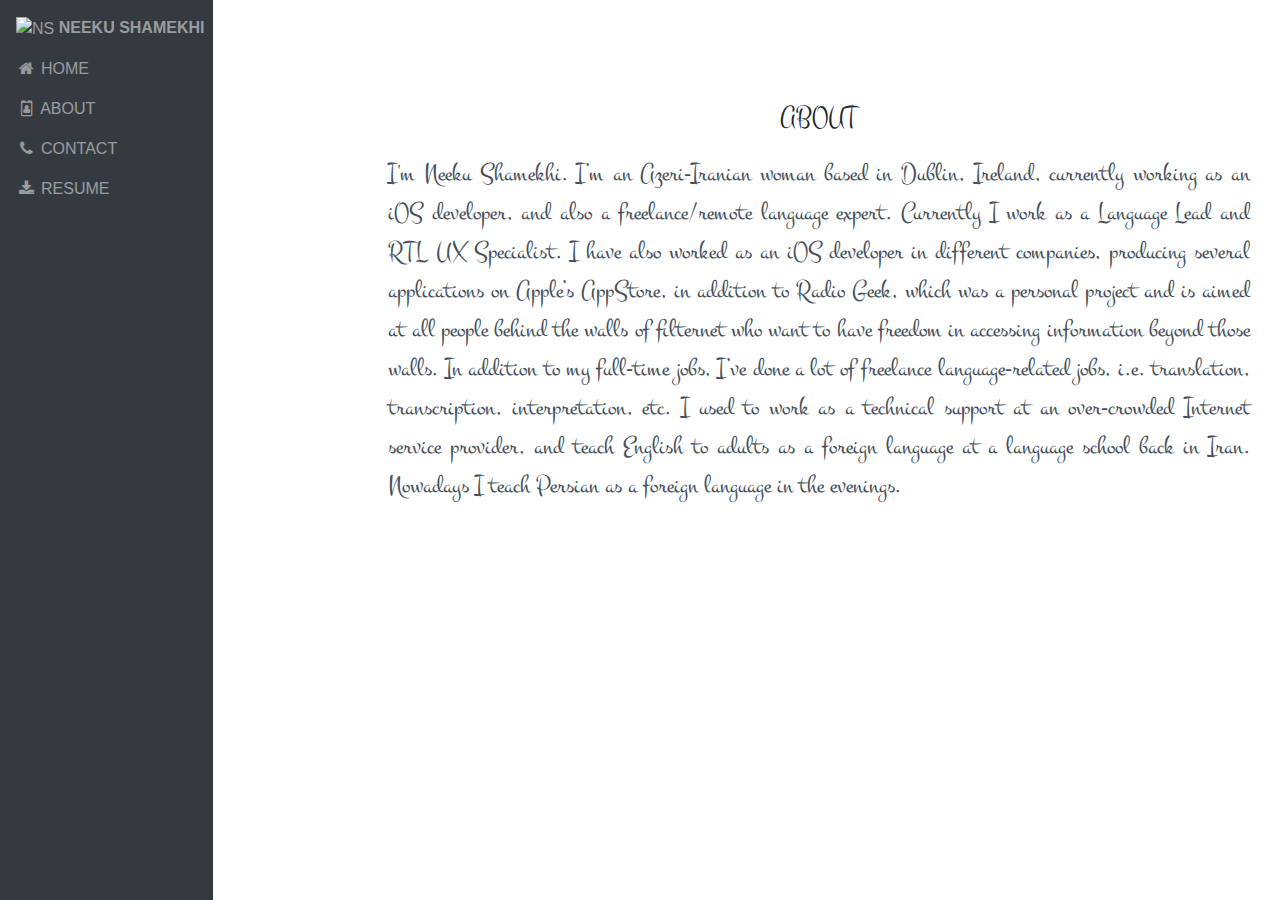
==== about.html @ 419eeb96 "updated the readme.md file and made a few changes to fix the broken background image, submit button," ====
<!DOCTYPE html>
<html lang="en">

<head>
	<meta charset="UTF-8">
	<meta name="viewport" content="width=device-width, initial-scale=1.0">
	<link rel="shortcut icon" href="assets/images/favicon.ico" type="image/x-icon">
	<link rel="stylesheet" id="theme_link"
		href="https://cdnjs.cloudflare.com/ajax/libs/bootswatch/4.3.1/materia/bootstrap.min.css">
	<link rel="stylesheet" href="https://stackpath.bootstrapcdn.com/bootstrap/4.5.0/css/bootstrap.min.css"
		type="text/css" />
	<link rel="stylesheet" href="https://stackpath.bootstrapcdn.com/font-awesome/4.7.0/css/font-awesome.min.css"
		type="text/css" />
	<link rel="stylesheet" href="https://cdnjs.cloudflare.com/ajax/libs/hover.css/2.3.1/css/hover-min.css"
		type="text/css" />
	<link rel="stylesheet" href="assets/css/style.css" type="text/css" />
	<title>Neeku Shamekhi</title>
</head>

<body>
	<!--Responsive Bootstrap navbar: https://www.codeply.com/go/Rgq96HykJ2/sidebar-that-changes-to-navbar -->
	<div class="container-fluid">
		<div class="row min-vh-100 flex-column flex-md-row">
			<aside class="col-12 col-md-2 p-0 bg-dark flex-shrink-1">
				<nav class="navbar navbar-expand navbar-dark bg-dark flex-md-column flex-row align-items-start py-2">
					<div class="collapse navbar-collapse ">
						<ul class="flex-md-column flex-row navbar-nav w-100 justify-content-between text-uppercase">
							<li class="nav-item">
								<a class="nav-link pl-0 text-nowrap" href="index.html"><img src="assets/images/favicon-32x32.png" alt="NS">
									<span class="font-weight-bold d-none d-md-inline">Neeku Shamekhi</span></a>
							</li>
							<li class="nav-item">
								<a class="nav-link pl-0" href="index.html"><i class="fa fa-home fa-fw" aria-hidden="true"></i>
									<span class="d-none d-md-inline">Home</span></a>
							</li>
							<li class="nav-item">
								<a class="nav-link pl-0" href="about.html"><i class="fa fa-id-badge fa-fw" aria-hidden="true"></i>
									<span class="d-none d-md-inline">About</span></a>
							</li>
							<li class="nav-item">
								<a class="nav-link pl-0" href="contact.html"><i class="fa fa-phone fa-fw" aria-hidden="true"></i>
									<span class="d-none d-md-inline">Contact</span></a>
							</li>
							<li class="nav-item">
								<a class="nav-link pl-0" href="assets/cv/neeku-s-cv.pdf"
									target="_blank"><i class="fa fa-download fa-fw" aria-hidden="true"></i>
									<span class="d-none d-md-inline">Resume</span></a>
							</li>
						</ul>
					</div>
				</nav>
			</aside>
			<main id="hero" class="page2 col bg-faded py-3 flex-grow-1">
                <section class="container-fluid">
                    <div class="row bg-color-contact">
						<div class="col">
							<h3 class="heading text-uppercase text-center">About</h3>
							<div class="text-justify">
                            <p>I'm Neeku Shamekhi. I’m an Azeri-Iranian woman based in Dublin, Ireland, currently working as an iOS developer, and also a freelance/remote language expert.
                            Currently I work as a Language Lead and RTL UX Specialist. I have also worked as an iOS developer in different companies, producing several applications on Apple’s AppStore, 
                            in addition to Radio Geek, which was a personal project and is aimed at all people behind the walls of filternet who want to have freedom in accessing information beyond those walls. 
                            In addition to my full-time jobs, I’ve done a lot of freelance language-related jobs, i.e. translation, transcription, interpretation, etc. 
                            I used to work as a technical support at an over-crowded Internet service provider, and teach English to adults as a foreign language at a language school back in Iran. 
                            Nowadays I teach Persian as a foreign language in the evenings.</p>
							</div>
						</div>
					</div>

				</section>
			</main>
		</div>
	</div>

</body>

</html>
---- assets/css/style.css ----
@import url('https://fonts.googleapis.com/css2?family=Montserrat:100,200,300,400,500,600,700|Montez:100,200,300,400,500');



#hero {
  width: 100%;
  height: 100vh;
  max-width: 100%;
  height: auto;
  display: block;
  background-size: cover;
}

@media (min-width: 992px) {
  #hero {
    padding-left: 160px;
  }
      .center-form {
    padding-top: 30px;
    min-height: 240px;
    margin: 0 auto;
    max-width: 50%;
}
}

#hero h1 {
  margin: 0;
  font-size: 64px;
  font-weight: 700;
  line-height: 56px;
  color: #45505b;
}

#hero p {
  color: #45505b;
  margin: 15px 0 0 0;
  font-size: 26px;
  font-family: "Montez", sans-serif;
}

#hero p span {
  color: #45505b;
  letter-spacing: 1px;
}

#hero .social-links {
  margin-top: 30px;
}

#hero .social-links a {
  font-size: 24px;
  display: inline-block;
  color: #45505b;
  line-height: 1;
  margin-right: 20px;
  transition: 0.3s;
}

#hero .social-links a:hover {
  color: #8e44ad;
}

@media (max-width: 992px) {
  #hero {
    text-align: center;
  }
  #hero h1 {
    font-size: 32px;
    line-height: 36px;
  }
  #hero p {
    margin-top: 10px;
    font-size: 20px;
    line-height: 24px;
  }
}

section {
  padding: 60px 0;
  overflow: hidden;
}


.icon {
    background: url('assets/images/apple-touch-icon.png');
    height: 20px;
    width: 20px;
    display: block;
}


/*---------------------------*/


section {
  padding: 60px 0;
  overflow: hidden;
}

.section-title {
  text-align: center;
  padding-bottom: 30px;
  text-shadow: 0 1px 0 black;
}

.section-title h2 {
  font-size: 32px;
  font-weight: bold;
  text-transform: uppercase;
  margin-bottom: 20px;
  padding-bottom: 20px;
  position: relative;
  color: #45505b;
}

.section-title h2::before {
  content: '';
  position: absolute;
  display: block;
  width: 120px;
  height: 1px;
  background: #ddd;
  bottom: 1px;
  left: calc(50% - 60px);
}

.section-title h2::after {
  content: '';
  position: absolute;
  display: block;
  width: 40px;
  height: 3px;
  background: #8e44ad;
  bottom: 0;
  left: calc(50% - 20px);
}

.section-title p {
  margin-bottom: 0;
}

.img-fluid {
  border-radius: 50%;
}


.about .content h3 {
  font-weight: 700;
  font-size: 26px;
  color: #728394;
}

.about .content ul {
  list-style: none;
  padding: 0;
}

.about .content ul li {
  padding-bottom: 10px;
}

.about .content ul i {
  font-size: 20px;
  padding-right: 2px;
  color: #8e44ad;
}


.heading {
    font-family: "Montez", sans-serif;
    font-weight: 300;
    margin-top: 25px;
    margin-bottom: 20px;
}

.center-form {
    padding-top: 10px;
    margin: 0 auto;
    max-width: 70%;
}

.button[type="submit"] {
    margin-top: 15px;
    margin-bottom: 20px;
}

/*------Images---*/
.page1 {
    background: url("../images/cliffs.jpg") center no-repeat;

}

.page2 {
    background: url("../images/chimney.jpg") center no-repeat;
} 


.page3 {
        background: 
    linear-gradient(
      to bottom,
      rgba(0, 0, 0, 0),
      rgba(0, 0, 0, 0.6)
    ),
    url("../images/forest.jpg"); /*
background: url("../images/forest.jpg") center no-repeat;*/
}
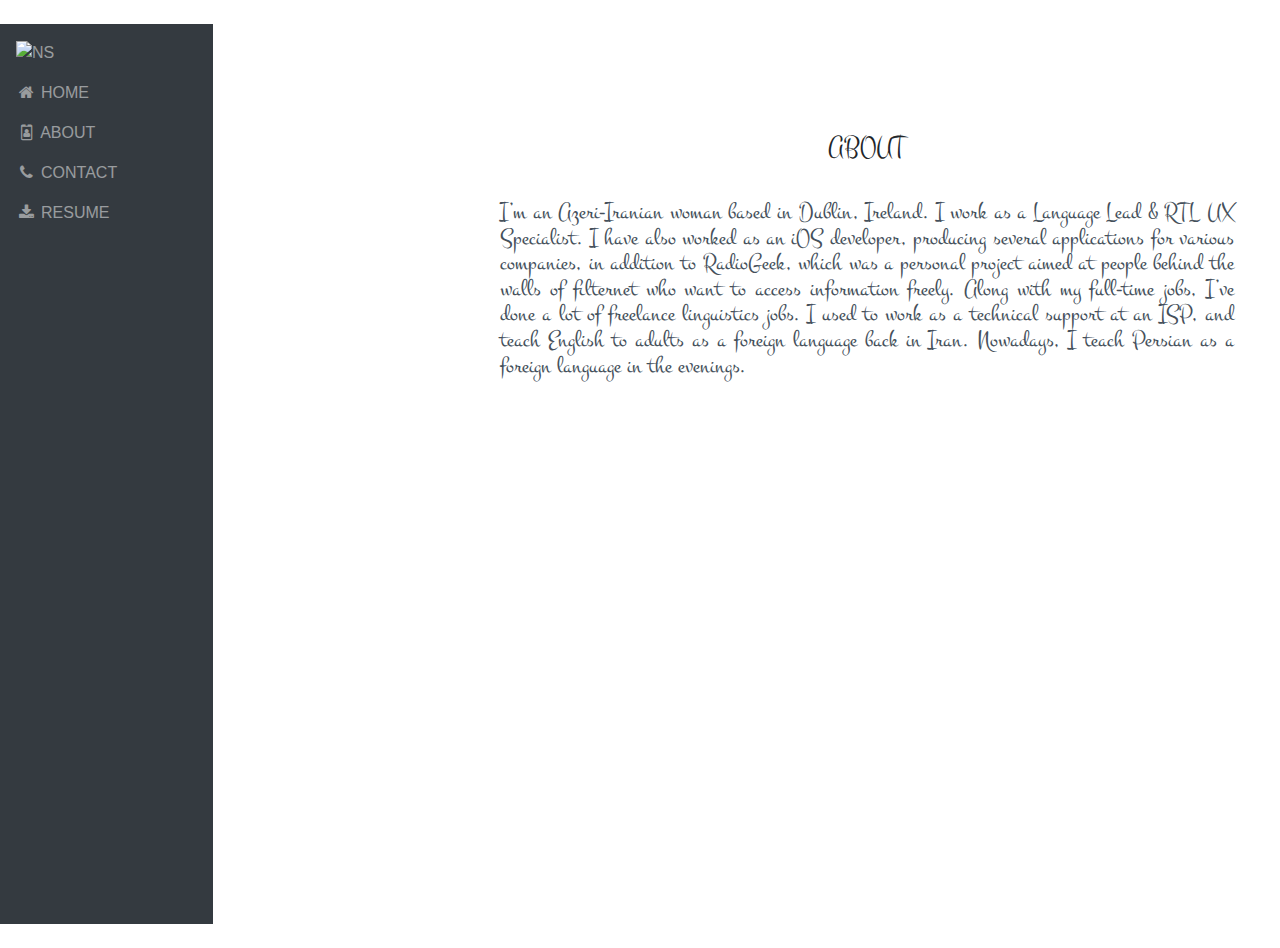
==== commit eb405536: "improved the css and about page" ====
--- a/about.html
+++ b/about.html
@@ -1,76 +1,81 @@
 <!DOCTYPE html>
 <html lang="en">
-
+​
 <head>
-	<meta charset="UTF-8">
-	<meta name="viewport" content="width=device-width, initial-scale=1.0">
-	<link rel="shortcut icon" href="assets/images/favicon.ico" type="image/x-icon">
-	<link rel="stylesheet" id="theme_link"
-		href="https://cdnjs.cloudflare.com/ajax/libs/bootswatch/4.3.1/materia/bootstrap.min.css">
-	<link rel="stylesheet" href="https://stackpath.bootstrapcdn.com/bootstrap/4.5.0/css/bootstrap.min.css"
-		type="text/css" />
-	<link rel="stylesheet" href="https://stackpath.bootstrapcdn.com/font-awesome/4.7.0/css/font-awesome.min.css"
-		type="text/css" />
-	<link rel="stylesheet" href="https://cdnjs.cloudflare.com/ajax/libs/hover.css/2.3.1/css/hover-min.css"
-		type="text/css" />
-	<link rel="stylesheet" href="assets/css/style.css" type="text/css" />
-	<title>Neeku Shamekhi</title>
+    <meta charset="UTF-8">
+    <meta name="viewport" content="width=device-width, initial-scale=1.0">
+    <link rel="shortcut icon" href="assets/images/favicon.ico" type="image/x-icon">
+    <link rel="stylesheet" id="theme_link"
+          href="https://cdnjs.cloudflare.com/ajax/libs/bootswatch/4.3.1/materia/bootstrap.min.css">
+    <link rel="stylesheet" href="https://stackpath.bootstrapcdn.com/bootstrap/4.5.0/css/bootstrap.min.css"
+          type="text/css"/>
+    <link rel="stylesheet" href="https://stackpath.bootstrapcdn.com/font-awesome/4.7.0/css/font-awesome.min.css"
+          type="text/css"/>
+    <link rel="stylesheet" href="https://cdnjs.cloudflare.com/ajax/libs/hover.css/2.3.1/css/hover-min.css"
+          type="text/css"/>
+    <link rel="stylesheet" href="assets/css/style.css" type="text/css"/>
+    <title>Neeku Shamekhi</title>
 </head>
-
+​
 <body>
-	<!--Responsive Bootstrap navbar: https://www.codeply.com/go/Rgq96HykJ2/sidebar-that-changes-to-navbar -->
-	<div class="container-fluid">
-		<div class="row min-vh-100 flex-column flex-md-row">
-			<aside class="col-12 col-md-2 p-0 bg-dark flex-shrink-1">
-				<nav class="navbar navbar-expand navbar-dark bg-dark flex-md-column flex-row align-items-start py-2">
-					<div class="collapse navbar-collapse ">
-						<ul class="flex-md-column flex-row navbar-nav w-100 justify-content-between text-uppercase">
-							<li class="nav-item">
-								<a class="nav-link pl-0 text-nowrap" href="index.html"><img src="assets/images/favicon-32x32.png" alt="NS">
-									<span class="font-weight-bold d-none d-md-inline">Neeku Shamekhi</span></a>
-							</li>
-							<li class="nav-item">
-								<a class="nav-link pl-0" href="index.html"><i class="fa fa-home fa-fw" aria-hidden="true"></i>
-									<span class="d-none d-md-inline">Home</span></a>
-							</li>
-							<li class="nav-item">
-								<a class="nav-link pl-0" href="about.html"><i class="fa fa-id-badge fa-fw" aria-hidden="true"></i>
-									<span class="d-none d-md-inline">About</span></a>
-							</li>
-							<li class="nav-item">
-								<a class="nav-link pl-0" href="contact.html"><i class="fa fa-phone fa-fw" aria-hidden="true"></i>
-									<span class="d-none d-md-inline">Contact</span></a>
-							</li>
-							<li class="nav-item">
-								<a class="nav-link pl-0" href="assets/cv/neeku-s-cv.pdf"
-									target="_blank"><i class="fa fa-download fa-fw" aria-hidden="true"></i>
-									<span class="d-none d-md-inline">Resume</span></a>
-							</li>
-						</ul>
-					</div>
-				</nav>
-			</aside>
-			<main id="hero" class="page2 col bg-faded py-3 flex-grow-1">
-                <section class="container-fluid">
-                    <div class="row bg-color-contact">
-						<div class="col">
-							<h3 class="heading text-uppercase text-center">About</h3>
-							<div class="text-justify">
-                            <p>I'm Neeku Shamekhi. I’m an Azeri-Iranian woman based in Dublin, Ireland, currently working as an iOS developer, and also a freelance/remote language expert.
-                            Currently I work as a Language Lead and RTL UX Specialist. I have also worked as an iOS developer in different companies, producing several applications on Apple’s AppStore, 
-                            in addition to Radio Geek, which was a personal project and is aimed at all people behind the walls of filternet who want to have freedom in accessing information beyond those walls. 
-                            In addition to my full-time jobs, I’ve done a lot of freelance language-related jobs, i.e. translation, transcription, interpretation, etc. 
-                            I used to work as a technical support at an over-crowded Internet service provider, and teach English to adults as a foreign language at a language school back in Iran. 
-                            Nowadays I teach Persian as a foreign language in the evenings.</p>
-							</div>
-						</div>
-					</div>
-
-				</section>
-			</main>
-		</div>
-	</div>
-
+<!--Responsive Bootstrap navigation bar: https://www.codeply.com/go/Rgq96HykJ2/sidebar-that-changes-to-navbar -->
+<div class="container-fluid">
+    <div class="row min-vh-100 flex-column flex-md-row">
+        <aside class="col-12 col-md-2 p-0 bg-dark flex-shrink-1">
+            <nav class="navbar navbar-expand navbar-dark bg-dark flex-md-column flex-row align-items-start py-2">
+                <div class="collapse navbar-collapse ">
+                    <ul class="flex-md-column flex-row navbar-nav w-100 justify-content-between text-uppercase">
+                        <li class="nav-item">
+                            <a class="nav-link pl-0 text-nowrap" href="index.html"><img
+                                    src="assets/images/favicon-32x32.png" alt="NS"></a>
+                        </li>
+                        <li class="nav-item">
+                            <a class="nav-link pl-0" href="index.html"><i class="fa fa-home fa-fw"
+                                                                          aria-hidden="true"></i>
+                                <span class="d-none d-md-inline">Home</span></a>
+                        </li>
+                        <li class="nav-item">
+                            <a class="nav-link pl-0" href="about.html"><i class="fa fa-id-badge fa-fw"
+                                                                          aria-hidden="true"></i>
+                                <span class="d-none d-md-inline">About</span></a>
+                        </li>
+                        <li class="nav-item">
+                            <a class="nav-link pl-0" href="contact.html"><i class="fa fa-phone fa-fw"
+                                                                            aria-hidden="true"></i>
+                                <span class="d-none d-md-inline">Contact</span></a>
+                        </li>
+                        <li class="nav-item">
+                            <a class="nav-link pl-0" href="assets/cv/neeku-s-cv.pdf"
+                               target="_blank"><i class="fa fa-download fa-fw" aria-hidden="true"></i>
+                                <span class="d-none d-md-inline">Resume</span></a>
+                        </li>
+                    </ul>
+                </div>
+            </nav>
+        </aside>
+        <!--------------------------------------------------- About Me Section ------------------------------->
+        <main id="hero" class="page2 col bg-faded py-3 flex-grow-1">
+            <section class="container-fluid">
+                <div class="row bg-color-contact">
+                    <div class="col">
+                        <h3 class="heading text-uppercase text-center">About</h3>
+                        <div class="text-justify">
+                            <p class="bg-white-opac">I’m an Azeri-Iranian woman based in Dublin, Ireland. I work as a Language Lead & RTL UX
+                                Specialist. I have also worked as an iOS developer, producing several applications for
+                                various companies,
+                                in addition to RadioGeek, which was a personal project aimed at people behind the walls
+                                of filternet who want to access information freely. Along with my full-time jobs, I’ve
+                                done a lot of freelance linguistics jobs. I used to work as a technical support at an
+                                ISP, and teach English to adults as a foreign language back in Iran. Nowadays, I teach
+                                Persian as a foreign language in the evenings.</p>
+                        </div>
+                    </div>
+                </div>
+            </section>
+        </main>
+    </div>
+</div>
+​
 </body>
-
-</html>+​
+</html>
--- a/assets/css/style.css
+++ b/assets/css/style.css
@@ -1,207 +1,161 @@
 @import url('https://fonts.googleapis.com/css2?family=Montserrat:100,200,300,400,500,600,700|Montez:100,200,300,400,500');
-
-
-
 #hero {
-  width: 100%;
-  height: 100vh;
-  max-width: 100%;
-  height: auto;
-  display: block;
-  background-size: cover;
+    width: 100%;
+    max-width: 100%;
+    height: auto;
+    display: block;
+    background-size: cover;
+    text-align: center;
 }
-
-@media (min-width: 992px) {
-  #hero {
-    padding-left: 160px;
-  }
-      .center-form {
-    padding-top: 30px;
-    min-height: 240px;
-    margin: 0 auto;
-    max-width: 50%;
+#hero h1 {
+    margin: 0;
+    font-weight: 700;
+    line-height: 2rem;
+    color: #45505b;
+    font-size: 2rem;
 }
+#hero p {
+    color: #45505b;
+    margin: 1rem 0 0 0;
+    font-family: "Montez", sans-serif;
+    font-size: 1.5rem;
+    line-height: 1.6rem;
 }
-
-#hero h1 {
-  margin: 0;
-  font-size: 64px;
-  font-weight: 700;
-  line-height: 56px;
-  color: #45505b;
+#hero p span {
+    color: #45505b;
 }
-
-#hero p {
-  color: #45505b;
-  margin: 15px 0 0 0;
-  font-size: 26px;
-  font-family: "Montez", sans-serif;
+/* ---------------------- Styles for the Social links on the home page ----------*/
+#hero .social-links {
+    margin-top: 2rem;
 }
-
-#hero p span {
-  color: #45505b;
-  letter-spacing: 1px;
+#hero .social-links a {
+    font-size: 1.5rem;
+    display: inline-block;
+    color: #45505b;
+    
+    background: inherit;
+    background-clip: text;
+    filter: invert(1);
+    line-height: 1;
+    margin-left: 1.2rem;
+    transition: .3s;
 }
-
-#hero .social-links {
-  margin-top: 30px;
+#hero .social-links a:hover {
+    color: #8e44ad;
 }
-
-#hero .social-links a {
-  font-size: 24px;
-  display: inline-block;
-  color: #45505b;
-  line-height: 1;
-  margin-right: 20px;
-  transition: 0.3s;
-}
-
-#hero .social-links a:hover {
-  color: #8e44ad;
-}
-
-@media (max-width: 992px) {
-  #hero {
-    text-align: center;
-  }
-  #hero h1 {
-    font-size: 32px;
-    line-height: 36px;
-  }
-  #hero p {
-    margin-top: 10px;
-    font-size: 20px;
-    line-height: 24px;
-  }
-}
-
-section {
-  padding: 60px 0;
-  overflow: hidden;
-}
-
-
 .icon {
-    background: url('assets/images/apple-touch-icon.png');
-    height: 20px;
-    width: 20px;
+    background: url('../images/apple-touch-icon.png');
+    height: 1.2rem;
+    width: 1.2rem;
     display: block;
 }
-
-
-/*---------------------------*/
-
-
+/*---------------------------- general sections */
 section {
-  padding: 60px 0;
-  overflow: hidden;
+    padding: 4rem 0;
+    overflow: hidden;
 }
-
 .section-title {
-  text-align: center;
-  padding-bottom: 30px;
-  text-shadow: 0 1px 0 black;
+    text-align: center;
+    padding-bottom: 2rem;
+    text-shadow: 0 1px 0 black;
 }
-
 .section-title h2 {
-  font-size: 32px;
-  font-weight: bold;
-  text-transform: uppercase;
-  margin-bottom: 20px;
-  padding-bottom: 20px;
-  position: relative;
-  color: #45505b;
+    font-size: 2rem;
+    font-weight: bold;
+    text-transform: uppercase;
+    margin-bottom: 1.3rem;
+    padding-bottom: 1.3rem;
+    position: relative;
+    color: #45505b;
 }
-
 .section-title h2::before {
-  content: '';
-  position: absolute;
-  display: block;
-  width: 120px;
-  height: 1px;
-  background: #ddd;
-  bottom: 1px;
-  left: calc(50% - 60px);
+    content: '';
+    position: absolute;
+    display: block;
+    width: 7rem;
+    /*height: 1px;*/
+    background: #ddd;
+    /*bottom: 1px;*/
+    left: calc(50% - 60px);
 }
-
 .section-title h2::after {
-  content: '';
-  position: absolute;
-  display: block;
-  width: 40px;
-  height: 3px;
-  background: #8e44ad;
-  bottom: 0;
-  left: calc(50% - 20px);
+    content: '';
+    position: absolute;
+    display: block;
+    width: 3rem;
+    /*height: 3px;*/
+    background: #8e44ad;
+    /*bottom: 0;*/
+    left: calc(50% - 1.3rem);
 }
-
 .section-title p {
-  margin-bottom: 0;
+    margin-bottom: 0;
 }
-
 .img-fluid {
-  border-radius: 50%;
+    border-radius: 50%;
 }
-
-
+/* ------------------ about page */
 .about .content h3 {
-  font-weight: 700;
-  font-size: 26px;
-  color: #728394;
+    font-weight: 700;
+    font-size: 1.3rem;
+    color: #728394;
 }
-
 .about .content ul {
-  list-style: none;
-  padding: 0;
+    list-style: none;
+    padding: 0;
 }
-
 .about .content ul li {
-  padding-bottom: 10px;
+    padding-bottom: .7rem;
 }
-
 .about .content ul i {
-  font-size: 20px;
-  padding-right: 2px;
-  color: #8e44ad;
+    font-size: 1.2rem;
+    padding-right: .5rem;
+    color: #8e44ad;
 }
-
-
+.bg-white-opac {
+    background-color: rgba(255,255,255,.8);
+    padding: 1rem;
+}
+/* ------------------ Contact form */
 .heading {
     font-family: "Montez", sans-serif;
     font-weight: 300;
-    margin-top: 25px;
-    margin-bottom: 20px;
+    margin-top: 1.7rem;
+    margin-bottom: 1.2rem;
 }
-
 .center-form {
-    padding-top: 10px;
+    padding-top: .6rem;
     margin: 0 auto;
     max-width: 70%;
 }
-
 .button[type="submit"] {
-    margin-top: 15px;
-    margin-bottom: 20px;
+    margin-top: 1rem;
+    margin-bottom: 1.4rem;
 }
-
-/*------Images---*/
+/*--------------------------------Images---*/
 .page1 {
     background: url("../images/cliffs.jpg") center no-repeat;
-
 }
-
 .page2 {
     background: url("../images/chimney.jpg") center no-repeat;
-} 
-
-
+}
 .page3 {
-        background: 
-    linear-gradient(
-      to bottom,
-      rgba(0, 0, 0, 0),
-      rgba(0, 0, 0, 0.6)
+    background: linear-gradient(
+            to bottom,
+            rgba(0, 0, 0, 0),
+            rgba(0, 0, 0, .6)
     ),
-    url("../images/forest.jpg"); /*
-background: url("../images/forest.jpg") center no-repeat;*/
+    url("../images/forest.jpg");
 }
+/*-------------------------------- Media Queries ---*/
+@media (min-width: 992px) {
+    #hero {
+        padding-left: 16rem;
+    }
+    .center-form {
+        padding-top: 2rem;
+        min-height: 15rem;
+        margin: 0 auto;
+        max-width: 50%;
+    }
+}
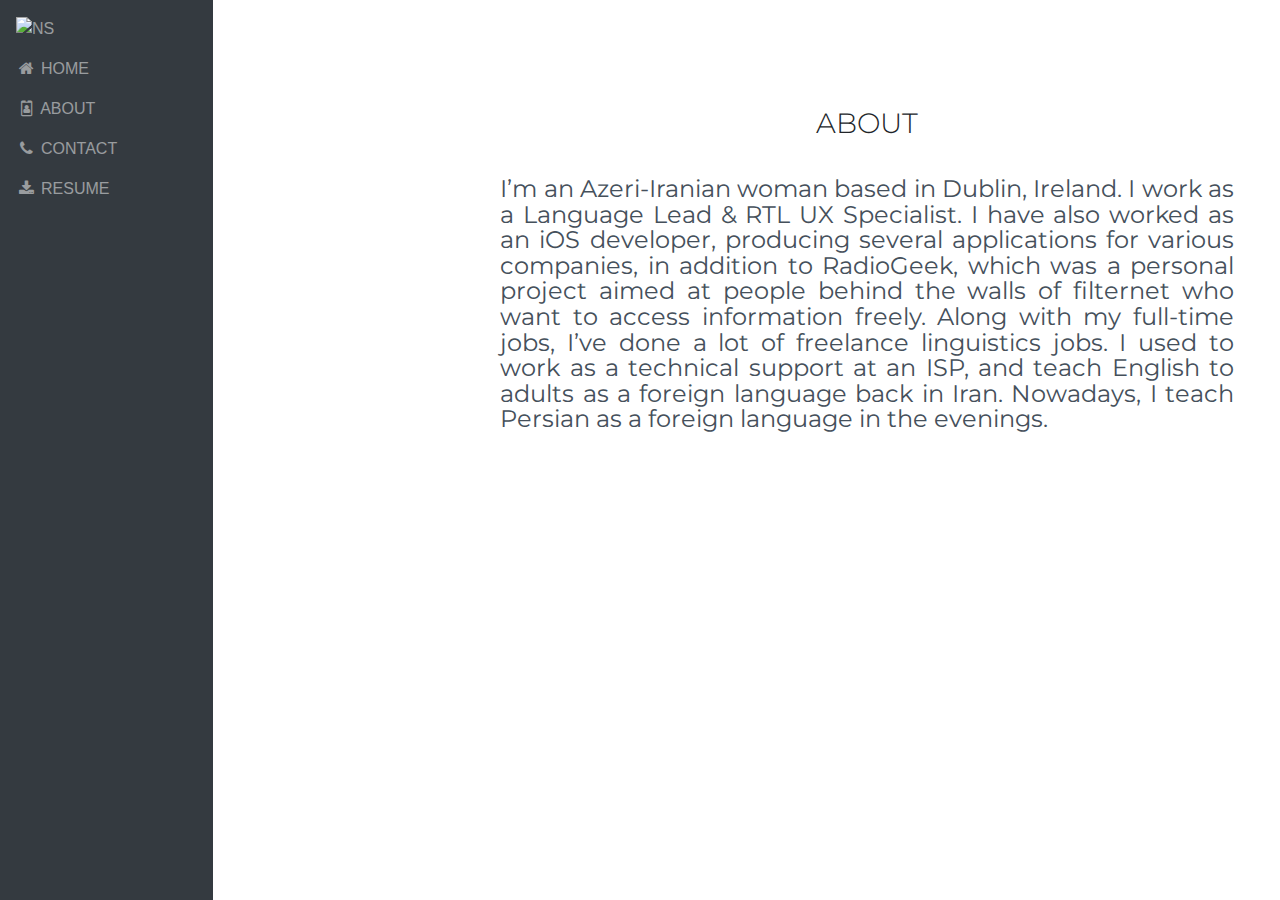
==== commit 5aeb0e6d: "fixed a few bugs after running the validator" ====
--- a/about.html
+++ b/about.html
@@ -1,23 +1,37 @@
 <!DOCTYPE html>
 <html lang="en">
-​
-<head>
-    <meta charset="UTF-8">
-    <meta name="viewport" content="width=device-width, initial-scale=1.0">
-    <link rel="shortcut icon" href="assets/images/favicon.ico" type="image/x-icon">
-    <link rel="stylesheet" id="theme_link"
-          href="https://cdnjs.cloudflare.com/ajax/libs/bootswatch/4.3.1/materia/bootstrap.min.css">
-    <link rel="stylesheet" href="https://stackpath.bootstrapcdn.com/bootstrap/4.5.0/css/bootstrap.min.css"
-          type="text/css"/>
-    <link rel="stylesheet" href="https://stackpath.bootstrapcdn.com/font-awesome/4.7.0/css/font-awesome.min.css"
-          type="text/css"/>
-    <link rel="stylesheet" href="https://cdnjs.cloudflare.com/ajax/libs/hover.css/2.3.1/css/hover-min.css"
-          type="text/css"/>
-    <link rel="stylesheet" href="assets/css/style.css" type="text/css"/>
+  <head>
+    <meta charset="UTF-8" />
+    <meta name="viewport" content="width=device-width, initial-scale=1.0" />
+    <link
+      rel="shortcut icon"
+      href="assets/images/favicon.ico"
+      type="image/x-icon"
+    />
+    <link
+      rel="stylesheet"
+      id="theme_link"
+      href="https://cdnjs.cloudflare.com/ajax/libs/bootswatch/4.3.1/materia/bootstrap.min.css"
+    />
+    <link
+      rel="stylesheet"
+      href="https://stackpath.bootstrapcdn.com/bootstrap/4.5.0/css/bootstrap.min.css"
+      type="text/css"
+    />
+    <link
+      rel="stylesheet"
+      href="https://stackpath.bootstrapcdn.com/font-awesome/4.7.0/css/font-awesome.min.css"
+      type="text/css"
+    />
+    <link
+      rel="stylesheet"
+      href="https://cdnjs.cloudflare.com/ajax/libs/hover.css/2.3.1/css/hover-min.css"
+      type="text/css"
+    />
+    <link rel="stylesheet" href="assets/css/style.css" type="text/css" />
     <title>Neeku Shamekhi</title>
-</head>
-​
-<body>
+  </head>
+  <body>
 <!--Responsive Bootstrap navigation bar: https://www.codeply.com/go/Rgq96HykJ2/sidebar-that-changes-to-navbar -->
 <div class="container-fluid">
     <div class="row min-vh-100 flex-column flex-md-row">
@@ -68,14 +82,12 @@
                                 done a lot of freelance linguistics jobs. I used to work as a technical support at an
                                 ISP, and teach English to adults as a foreign language back in Iran. Nowadays, I teach
                                 Persian as a foreign language in the evenings.</p>
-                        </div>
-                    </div>
-                </div>
-            </section>
-        </main>
-    </div>
-</div>
-​
-</body>
-​
-</html>
+                       </div>
+                       </div>
+                       </div>
+                       </section>
+                       </main>
+                       </div>
+                       </div>
+                       </body>
+                       </html>
--- a/assets/css/style.css
+++ b/assets/css/style.css
@@ -1,4 +1,4 @@
-@import url('https://fonts.googleapis.com/css2?family=Montserrat:100,200,300,400,500,600,700|Montez:100,200,300,400,500');
+@import url('https://fonts.googleapis.com/css2?family=Montez&family=Montserrat:wght@100;200;400;600&display=swap');
 #hero {
     width: 100%;
     max-width: 100%;
@@ -17,7 +17,7 @@
 #hero p {
     color: #45505b;
     margin: 1rem 0 0 0;
-    font-family: "Montez", sans-serif;
+    font-family: "Montserrat", sans-serif;
     font-size: 1.5rem;
     line-height: 1.6rem;
 }
@@ -118,7 +118,7 @@
 }
 /* ------------------ Contact form */
 .heading {
-    font-family: "Montez", sans-serif;
+    font-family: "Montserrat", sans-serif;
     font-weight: 300;
     margin-top: 1.7rem;
     margin-bottom: 1.2rem;
@@ -153,7 +153,7 @@
         padding-left: 16rem;
     }
     .center-form {
-        padding-top: 2rem;
+        padding-top: 0rem;
         min-height: 15rem;
         margin: 0 auto;
         max-width: 50%;
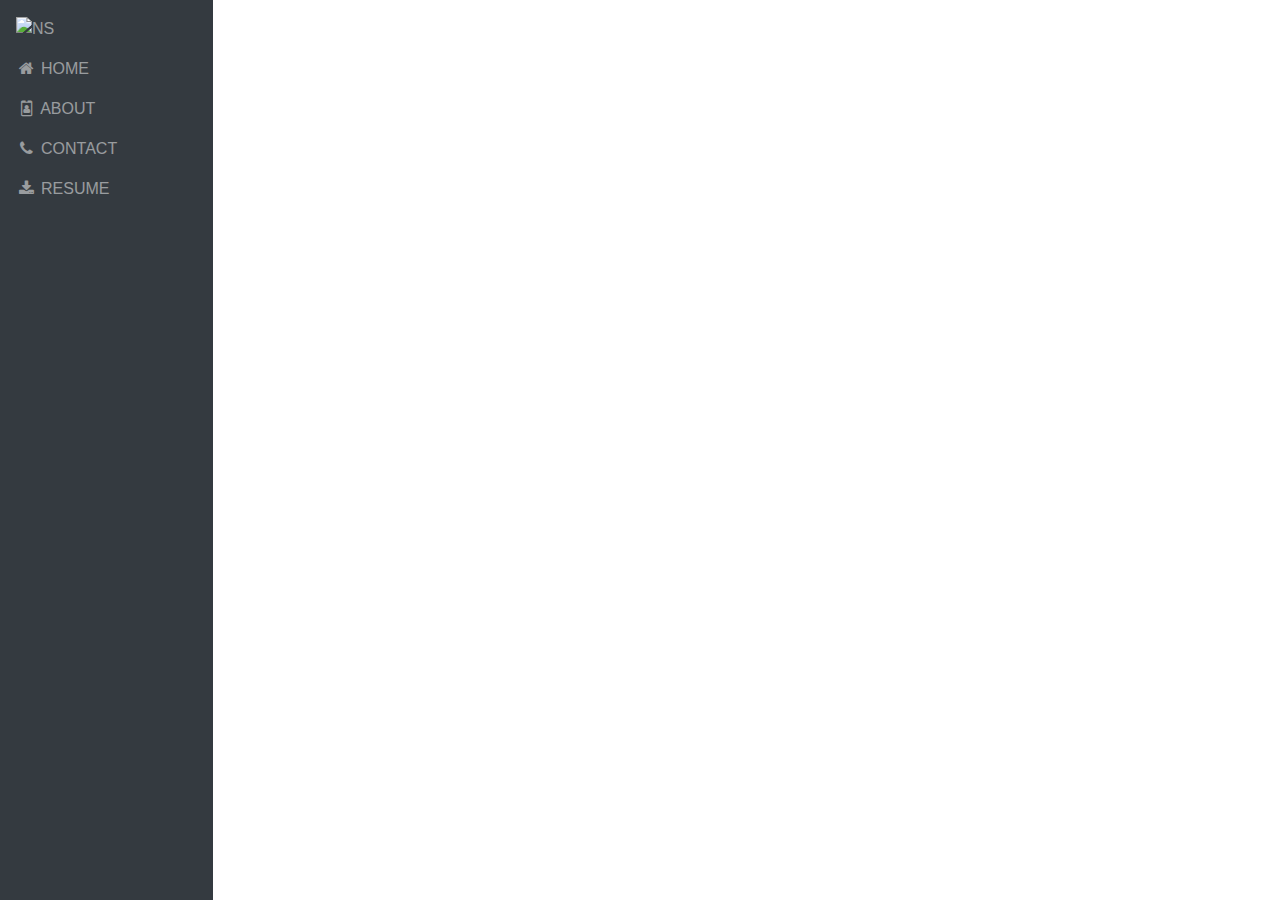
==== commit 46f88729: "some more changes to css, i.e. text/icon colors" ====
--- a/about.html
+++ b/about.html
@@ -74,7 +74,7 @@
                     <div class="col">
                         <h3 class="heading text-uppercase text-center">About</h3>
                         <div class="text-justify">
-                            <p class="bg-white-opac">I’m an Azeri-Iranian woman based in Dublin, Ireland. I work as a Language Lead & RTL UX
+                            <p>I’m an Azeri-Iranian woman based in Dublin, Ireland. I work as a Language Lead & RTL UX
                                 Specialist. I have also worked as an iOS developer, producing several applications for
                                 various companies,
                                 in addition to RadioGeek, which was a personal project aimed at people behind the walls
--- a/assets/css/style.css
+++ b/assets/css/style.css
@@ -11,18 +11,18 @@
     margin: 0;
     font-weight: 700;
     line-height: 2rem;
-    color: #45505b;
+    color: #ffffff;
     font-size: 2rem;
 }
 #hero p {
-    color: #45505b;
+    color: #ffffff;
     margin: 1rem 0 0 0;
     font-family: "Montserrat", sans-serif;
     font-size: 1.5rem;
     line-height: 1.6rem;
 }
 #hero p span {
-    color: #45505b;
+    color: #ffffff;
 }
 /* ---------------------- Styles for the Social links on the home page ----------*/
 #hero .social-links {
@@ -31,17 +31,13 @@
 #hero .social-links a {
     font-size: 1.5rem;
     display: inline-block;
-    color: #45505b;
-    
-    background: inherit;
-    background-clip: text;
-    filter: invert(1);
+    color: #ffffff;
     line-height: 1;
     margin-left: 1.2rem;
     transition: .3s;
 }
 #hero .social-links a:hover {
-    color: #8e44ad;
+    color: #275a36;
 }
 .icon {
     background: url('../images/apple-touch-icon.png');
@@ -66,7 +62,7 @@
     margin-bottom: 1.3rem;
     padding-bottom: 1.3rem;
     position: relative;
-    color: #45505b;
+    color: #ffffff;
 }
 .section-title h2::before {
     content: '';
@@ -84,7 +80,7 @@
     display: block;
     width: 3rem;
     /*height: 3px;*/
-    background: #8e44ad;
+    background: #275a36;
     /*bottom: 0;*/
     left: calc(50% - 1.3rem);
 }
@@ -98,7 +94,7 @@
 .about .content h3 {
     font-weight: 700;
     font-size: 1.3rem;
-    color: #728394;
+    color: #ffffff;
 }
 .about .content ul {
     list-style: none;
@@ -110,11 +106,7 @@
 .about .content ul i {
     font-size: 1.2rem;
     padding-right: .5rem;
-    color: #8e44ad;
-}
-.bg-white-opac {
-    background-color: rgba(255,255,255,.8);
-    padding: 1rem;
+    color: #275a36;
 }
 /* ------------------ Contact form */
 .heading {
@@ -122,6 +114,7 @@
     font-weight: 300;
     margin-top: 1.7rem;
     margin-bottom: 1.2rem;
+    color: #ffffff;
 }
 .center-form {
     padding-top: .6rem;
